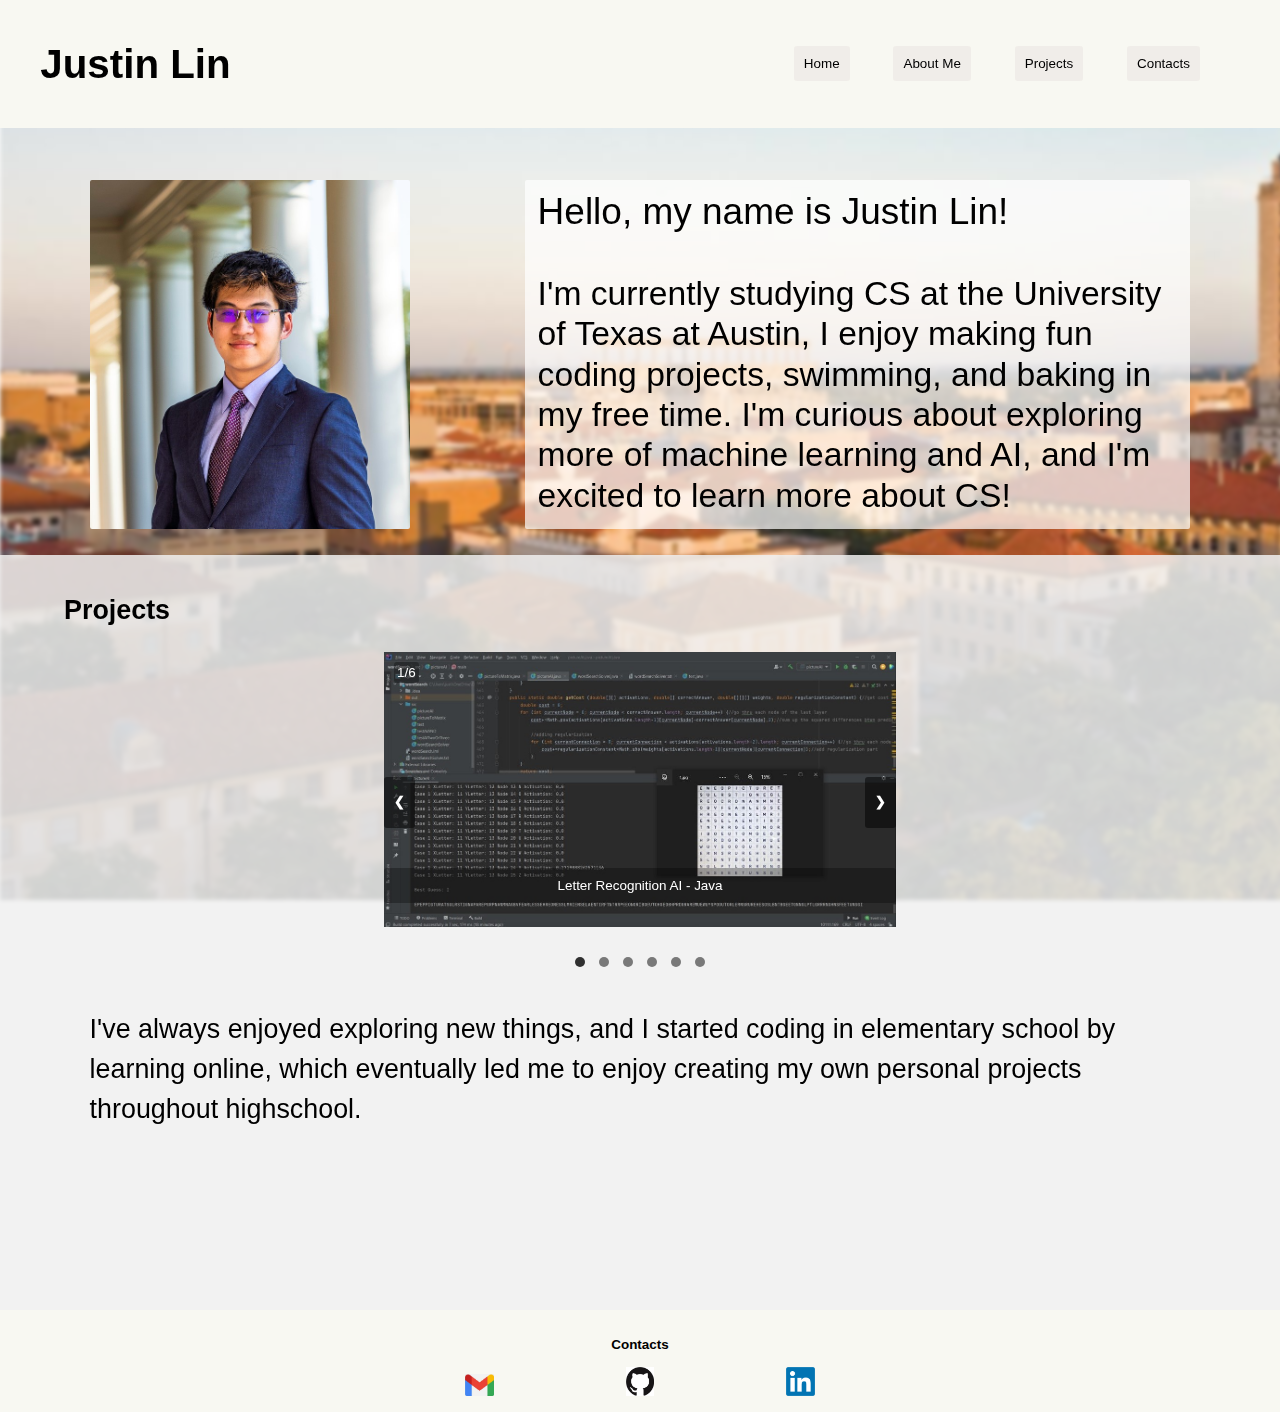
==== index.html @ bb2c2729 "Update and rename homePage.html to index.html" ====
<!DOCTYPE html>
<html>
    <head>
        <meta charset="utf-8">
        <title>Justin Lin</title>
        <style>
            /*body, h1, and h2 in the headerFooterCSS.css file*/
            
            /*p and img in the headerFooterCSS.css file*/

            /*SPACER IS EXTERNAL*/

            /*HEADER IS EXTERNAL*/

            /*MIDDLE BACKGROUND IS EXTERNAL*/

            /*About Me----------*/
            #picture-of-me {
                border-radius:2px;

                width:25vw;

                float:left;
            }
            #intro {/*span saying my name and hi*/
                font-size: 2.89vw;/*roughly 55px*/
                font-weight:500;
            }
            #about-me-text {
                background-color: rgba(255, 255, 255, 0.7);
                border-radius:2px;

                width:50vw;

                float:right;
                
                font-size:2.63vw;/*roughly 50px*/
                padding:1vw;
            }

            /*Projects----------*/

            /*The basic non-changing aesthetic stuff for slides and dots will be in the slidshowCSS.css external file
            Only the function properties, like display and bckgd color will be in each html file so I don't have to type as much*/

            .slides-0 {/*the div for each individual slide*/
                display:none;
            }
            .dots-0 {/*the little dots on the bottom of the slideshow*/
                background-color:rgba(0,0,0,0.5);
            }

            /*FOOTER IS EXTERNAL*/
        </style>
        <!--BASIC CSS FOR EVERY PAGE-->
        <link rel="stylesheet" href="basicsCSS.css">
        <!--EXTERNAL CSS FOR THE HEADER AND FOOTER-->
        <link rel="stylesheet" href="headerFooterCSS.css">
        <!--MOST OF THE CSS FOR THE SLIDESHOW IS IMPORTED THROUGH THE LINK-->
        <link rel="stylesheet" href="slideshowCSS.css">
    </head>
    <body>
        <!--This is home page, put projects and stuff on their own page(s), maybe links in header-->

        <div id="header-background">
            <div class="vertical-center-helper">
                <div id="header-content">
                    <h1 id="title">Justin Lin</h1>
                    <div id="all-header-links">
                        <a class="header-link" href="index.html">Home</a>
                        <a class="header-link" href="aboutMePage.html">About Me</a>
                        <a class="header-link" href="projectsPage.html">Projects</a>
                        <a class="header-link" href="#footer-background">Contacts</a>
                    </div>
                </div>
            </div>
        </div>

        <div class="spacer"></div>
        
        <!--Quick Intro/About Me section-->
        <!--background picture of UT-->
        <img id="UT-pic" src="websitePictures/home/UT Picture.jpg" alt="picture of UT">
        <!--Put some pictures of me-->
        <img id="picture-of-me" src="websitePictures/home/Picture of Me.jpg" alt="picture of me">
        <p id="about-me-text"><span id="intro">Hello, my name is Justin Lin!</span><br><br>I'm currently studying CS at the University of Texas at Austin, I enjoy making fun coding projects, swimming, and baking in my free time. I'm curious about exploring more of machine learning and AI, and I'm excited to learn more about CS!</p>

        <div class="middle-background">
        <!--Quick Overview/Explanation of my things-->
            <h2>Projects</h2>
            <!--Slideshow of projects-->
            <div class="slideshow-container">
                <div class="slides-container">
                    <div class="slides slides-0">
                        <img class="slideshow-image" src="websitePictures/projects/AI Picture.jpg">
                        <p class="current-picture-text">1/6</p>
                        <p class="caption">Letter Recognition AI - Java</p>
                    </div>
                    <div class="slides slides-0">
                        <img class="slideshow-image" src="websitePictures/projects/Image Processor Picture.jpg">
                        <p class="current-picture-text">2/6</p>
                        <p class="caption">Image Processor - Java</p>
                    </div>
                    <div class="slides slides-0">
                        <img class="slideshow-image" src="websitePictures/projects/Wordsearch Solver Picture.jpg">
                        <p class="current-picture-text">3/6</p>
                        <p class="caption">Word Search Solver - Java</p>
                    </div>
                    <div class="slides slides-0">
                        <img class="slideshow-image" src="websitePictures/projects/JS Games Picture.jpg">
                        <p class="current-picture-text">4/6</p>
                        <p class="caption">Java Script Minigames - JS</p>
                    </div>
                    <div class="slides slides-0">
                        <img class="slideshow-image" src="websitePictures/projects/My Website Picture.jpg">
                        <p class="current-picture-text">5/6</p>
                        <p class="caption">Website of Me - HTML/CSS/JS</p>
                    </div>
                    <div class="slides slides-0">
                        <img class="slideshow-image" src="websitePictures/projects/Unity Picture.jpg">
                        <p class="current-picture-text">6/6</p>
                        <p class="caption">Unity Game Development - Unity/C#</p>
                    </div>
        
                    <!--forward and back arrow buttons-->
                    <div class="vertical-center-helper">
                        <div class="arrow-buttons">
                            <a class="prev" onclick="slideshowZero.changeSlidesWithArrows(-1)">&#10094;</a>
                            <a class="next" onclick="slideshowZero.changeSlidesWithArrows(1)">&#10095;</a>
                        </div>
                    </div>
                </div>
                <!--Little Dots at the Bottom
                    The dots have to be outside so the container hitbox doesn't include them,
                    which makes the vertical centering of the arrows easier

                    I included an external container around everything to make it easier to position-->
                <div style="text-align:center;"><!--centers the dots horizontally-->
                    <span class="dots dots-0" onclick="slideshowZero.showSlides(0)"></span>
                    <span class="dots dots-0" onclick="slideshowZero.showSlides(1)"></span>
                    <span class="dots dots-0" onclick="slideshowZero.showSlides(2)"></span>
                    <span class="dots dots-0" onclick="slideshowZero.showSlides(3)"></span>
                    <span class="dots dots-0" onclick="slideshowZero.showSlides(4)"></span>
                    <span class="dots dots-0" onclick="slideshowZero.showSlides(5)"></span>
                </div>
            </div>
            <!--Little description/intro to my projects-->
            <p>I've always enjoyed exploring new things, and I started coding in elementary school by learning online, which eventually led me to enjoy creating my own personal projects throughout highschool. </p>
            
            <div class="spacer"></div>
            <div class="spacer"></div>
        </div>

        <!--FOOTER/CONTACT INFO, maybe check resume for contact stuff-->
        <div id="footer-background">
            <p id="footer-title">Contacts</p>
            <div class="vertical-center-helper" style="text-align:center">
                <!--for some reason, having line breaks for the anchor tag (<a>)
                    sometimes counts as white space (but not for the last one),
                    which then gets underlined and shows up as a weird bar-->
                <a class="footer-info" href="mailto:justinblin@gmail.com"><img class="logo-link" src="websitePictures/footer/Gmail Logo.jpg"></a>
                <a class="footer-info" href="https://github.com/DeepFriedChicken" target="_blank"><img class="logo-link" src="websitePictures/footer/GitHub Logo.jpg"></a>
                <a class="footer-info" href="https://www.linkedin.com/in/justin-lin-63864927a/" target="_blank">
                    <img class="logo-link" src="websitePictures/footer/LinkedIn Logo.jpg">
                </a>
            </div>
        </div>

        <!--THE JS THAT MAKES STUFF INTERACTABLE-->
        <script src="slideshowJS.js"></script>
        <script>
            var slideshowZero = new Slideshow(0);//makes a slideshow object (the constructor automatically makes the first slide visible on start)
        </script>
    </body>
</html>
---- basicsCSS.css ----
/*contains basic classes, atrributes, and properties for every webpage*/

/*BASIC ATTRIBUTES*/
html {
    scroll-behavior:smooth;/*internal links now scroll there instead of teleport*/
}
body {/*GENERAL SIZE SPACING TEXT*/
    /*Raleway, Trebuchet MS, Libre Baskerville - for text,  Julius Sans One - for links*/
    margin:5vw;
    position:relative;

    line-height:3em;
    font-family: Raleway, Trebuchet MS, sans-serif;
    font-size:1.05vw;/*roughly 20px*/
}
h1 {
    margin:0;
}
h2 {
    font-size:2.1vw;/*roughly 40px*/
}
p {
    font-size:2.1vw;
    margin:2vw;
}
img {
    margin:2vw;
}

/*USEFUL CLASSES*/
.spacer {
    clear:both;
    height:10vh;
    position:relative;/*IDK if this will help the spacer interact with anything*/
}
.vertical-center-helper {/*allows elements to be vertically centered*/
    display:table-cell;/*I think this allows the helper to use vertical-align*/

    width:100%;

    vertical-align:middle;/*do position calculuations from the middle of the element*/
    position:absolute;
    top:50%;/*centers the thing vertically*/
}
---- headerFooterCSS.css ----
/*CSS FOR THE HEADER, FOOTER, AND MIDDLEBCKGD FOR EACH PAGE*/

/*Title----------*/
#header-background {
    z-index:1;
    background-color: rgb(248,248,242);/*Sandy light beige color*/

    width:100vw;
    height:10vw;

    position:absolute;
    left:-5vw;/*since body is relative for the footer position to work,*/
    top:-5vw;/*the position has to be negative to counteract body margin*/
}
#header-content {
    z-index:1;
    position:relative;
    bottom:1.58vw;/*offset the size of the text to be vertically centered, roughly 30px*/
}
#title {/*maybe put a div underneath the entire header for background?*/
    /*background-color: rgb(0,0,0,0.1);*/
    width:26.25vw;/*roughly 500px*/

    position:absolute;
    left:3.15vw;/*roughly 60px*/

    font-size:3.15vw;/*roughly 60px*/
}
/*Header Links*/
#all-header-links {/*div of all of the links together*/
    /*background-color: rgb(0,0,0,0.1);*/
    position:absolute;
    right:60px;
}
.header-link {/*class for each individual link*/
    background-color: rgba(237,233,230,0.75);/*pinkish beige*/
    user-select:none;

    margin:20px;
    padding:10px;
    border-radius:3px;

    color:rgb(0,0,0);/*makes the header links black, not blue/purple*/
    text-decoration:none;/*removes the underlines for the header links*/
}
.header-link:hover {
    background-color: rgb(220,215,215);
    cursor:pointer;
}

/*Contacts----------*/
#footer-background {
    background-color: rgb(248,248,242);/*Sandy light beige color*/
    z-index:1;

    width:100vw;
    height:8vw;

    position:absolute;
    left:-5vw;/*since body is relative for the footer position to work,*/
    bottom:-5vw;/*the position has to be negative to counteract body margin*/
}
#footer-title {
    z-index:1;

    margin:15px;

    text-align:center;
    font-size:1.05vw;/*roughly 20px*/
    font-weight:bold;
}
.footer-info {/*the actual anchor tags for the links*/
    z-index:1;

    margin:0 5vw;
    position:relative;
    bottom:0.5vw;/*offset the text height to be vertically centered-ish
                while taking the title position into account*/
}
.logo-link {/*class for the images inside the links*/
    width:2.25vw;

    margin:0;
    position:relative;
    top:1vw;/*offset the height of the logo to be vertically centered*/
}

/*Middle Background----------*/
#UT-pic {
    z-index:-1;
    filter:blur(2px);
    overflow:hidden;/*instead of having full width (which leaves white sometimes at the bottom for tall screens)
    we use full height, but there could be extra width for tall screens, so we crop out any extra width*/

    /*width:100vw;*/
    height:100vh;

    position:fixed;
    left:0;
    top:0;/*so it starts where the header bckgd ends*/
    
    margin:0;
}
.middle-background {
    background-color: rgb(240, 240, 240, 0.85);
    /*z-index:-1; negative z-index blocks buttons*/
    clear:both;
    padding:1vw 5vw;/*since this encompases the entire projects section,
                    padding replaces original body margin*/
    position:relative;
    right:5vw;
    width:90vw;/*need to take padding into account*/
}
---- slideshowCSS.css ----
.slideshow-container {/*contains everything, including the dots, to make positioning easier*/
    width:40vw;/*may need to change this depending on the photos, this is the default*/

    margin:auto;/*may need to change if its not horiz centered, this is the default - centers entire slideshow horiz in the page*/
}
.slides-container {/*everything but the dots (for arrow centering purposes) are included*/
    position:relative;/*allows the arrow's absolute positioning to interact w/ the slides container, centering it vertically*/
    color:white;/*makes all the text of the slides white*/
}

/*****IMPORTANT*****/
/*The basic non-changing aesthetic stuff for slides and dots will be in the slidshowCSS.css external file
Only the functional properties, like display and bckgd color will be in each html file so I don't have to type as much*/

.slides {/*the div for each individual slide*/
    width:auto;

    position:relative;
}
.current-picture-text {/*the little number in the corner that shows which picture the current one is; ex: 1/3*/
    background-color:rgba(0,0,0,0.3);
    user-select:none;

    width:auto;
    height:auto;

    position:absolute;
    top:10px;
    left:10px;
    padding:3px;
    margin:0;
    border-radius:3px;

    font-size:1.05vw;/*roughly 20px*/
    line-height:normal;
}
.caption {/*the caption for each picture*/
    background-color:rgba(0,0,0,0.3);

    width:90%;/*accounts for the padding*/

    position:absolute;/*absolute is based on the closest "positioned" ancestor (not fixed or static)*/
    bottom:40px;
    padding:10px 5%;
    margin:0;
    border-radius:3px;

    text-align:center;
    font-size:1.05vw;/*roughly 20px*/
    line-height:normal;
}

/*vertical-center-helper was moved to the basicsCSS.css file*/

.arrow-buttons {/*groups togethter the 2 arrow buttons to make it easier for the helper to move*/
    position:relative;
    top:-1.58vw;/*offset the height of the arrows, roughly 30px*/
}
.prev,.next {/*CSS for each individual arrow button*/
    /*GENERAL*/
    background-color: rgba(0,0,0,0.5);
    cursor:pointer;
    user-select:none;

    /*SIZE*/
    width:auto;
    
    /*SPACING - padding/margin and position*/
    position:absolute;
    /*top:35%;/*vertical centering, iffy for diff sizes bcs % is based on width*/
    padding:5px 10px;
    border-radius:3px;

    /*TEXT*/
    font-weight:bold;
    font-size:1.05vw;/*roughly 20px*/
}
.next {/*moves the next button to the right*/
    right:0;
}
.prev:hover, .next:hover {/*makes the arrows darker when you're about to click them*/
    background-color: rgba(0,0,0,0.8);
}
.slideshow-image {/*the actual image being shown*/
    width:100%;/*I couldn't figure out how to resize the div based on the image
                so I'm just resizing the image based on the div*/

    margin:0;
}

/*****IMPORTANT*****/
/*The basic non-changing aesthetic stuff for slides and dots will be in the slidshowCSS.css external file
Only the functional properties, like display and bckgd color will be in each html file so I don't have to type as much*/

/*class for each dot <span>, not in the slides container so the dots expand the hitbox
tldr: it makes the vertical cenetering of the arrow buttons easier*/
.dots {/*the little dots on the bottom of the slideshow*/
    /*GENERAL SIZE SPACING TEXT*/
    cursor:pointer;
    display:inline-block;/*still inline but you can affect width+height*/

    width:0.79vw;/*roughly 15px*/
    height:0.79vw;/*roughly 15px*/

    border-radius:50%;/*makes the dot round instead of square*/
    margin:0 5px;
}
/*.active, */.dots:hover {/*makes the current dot and the hovering dot darker*/
    background-color: rgba(0,0,0,0.8);
}
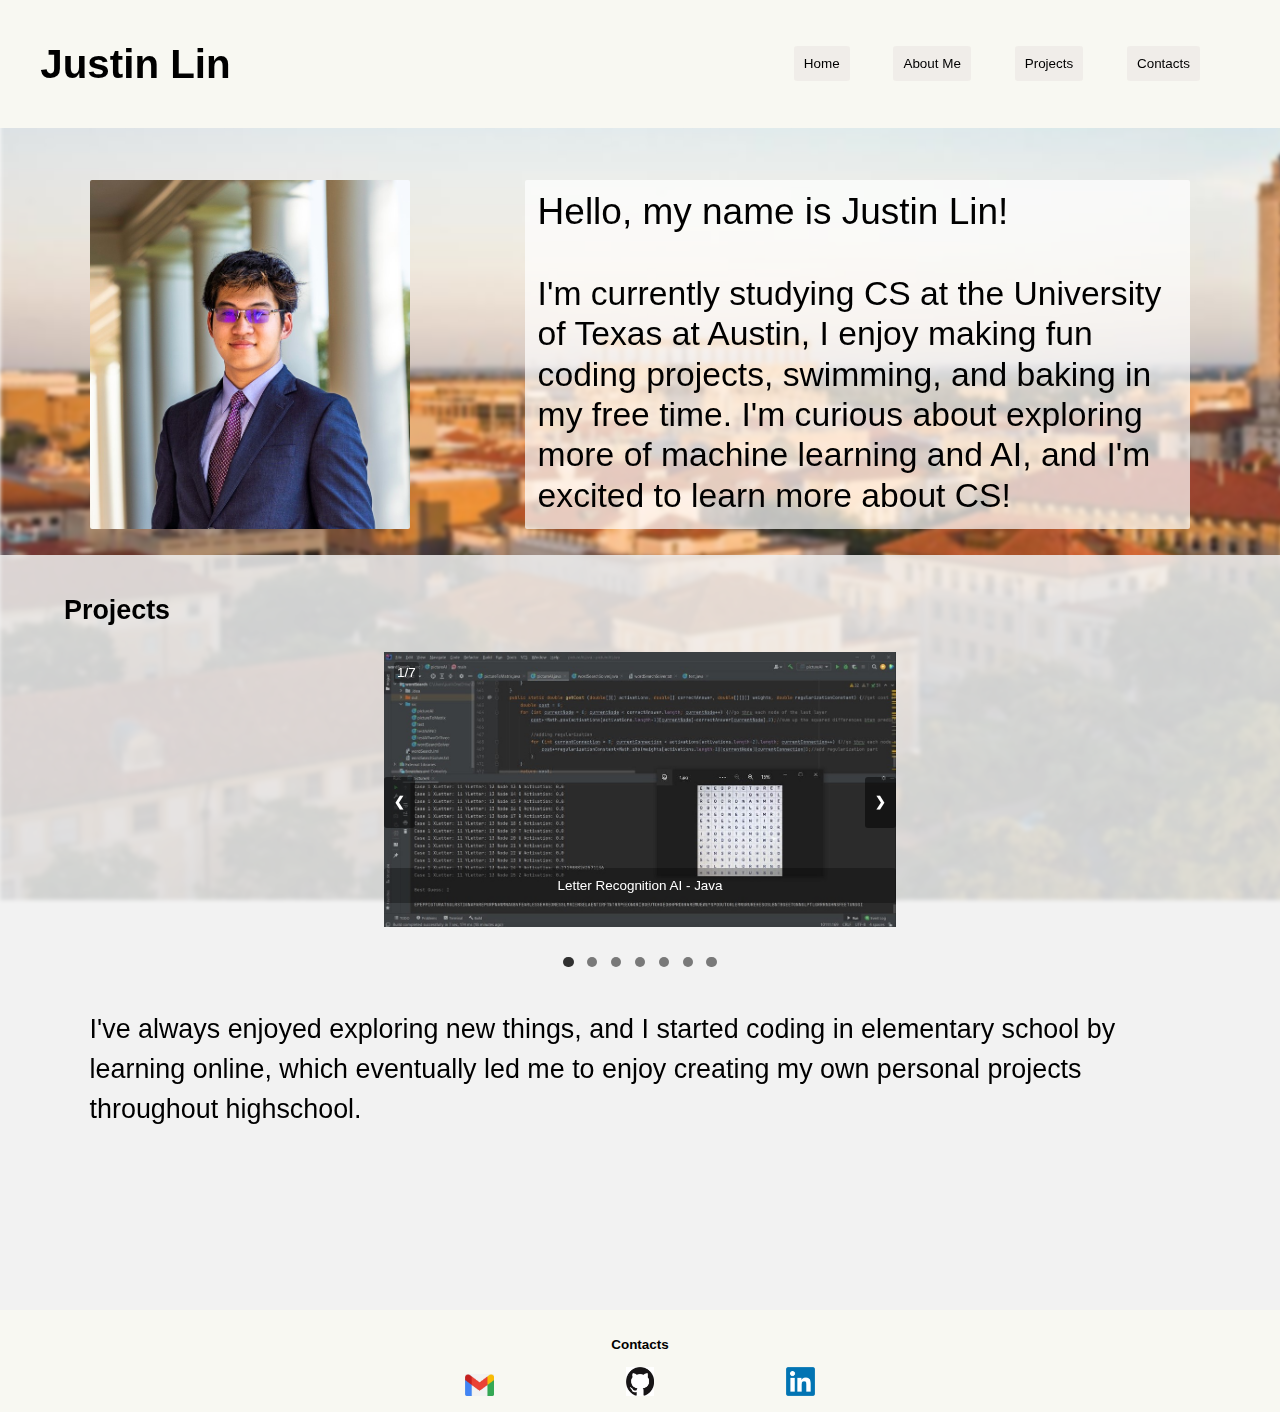
==== commit 879ba3c9: "Added chrome extension to home page slideshow" ====
--- a/index.html
+++ b/index.html
@@ -93,32 +93,37 @@
                 <div class="slides-container">
                     <div class="slides slides-0">
                         <img class="slideshow-image" src="websitePictures/projects/AI Picture.jpg">
-                        <p class="current-picture-text">1/6</p>
+                        <p class="current-picture-text">1/7</p>
                         <p class="caption">Letter Recognition AI - Java</p>
                     </div>
                     <div class="slides slides-0">
                         <img class="slideshow-image" src="websitePictures/projects/Image Processor Picture.jpg">
-                        <p class="current-picture-text">2/6</p>
+                        <p class="current-picture-text">2/7</p>
                         <p class="caption">Image Processor - Java</p>
                     </div>
                     <div class="slides slides-0">
                         <img class="slideshow-image" src="websitePictures/projects/Wordsearch Solver Picture.jpg">
-                        <p class="current-picture-text">3/6</p>
+                        <p class="current-picture-text">3/7</p>
                         <p class="caption">Word Search Solver - Java</p>
                     </div>
                     <div class="slides slides-0">
                         <img class="slideshow-image" src="websitePictures/projects/JS Games Picture.jpg">
-                        <p class="current-picture-text">4/6</p>
+                        <p class="current-picture-text">4/7</p>
                         <p class="caption">Java Script Minigames - JS</p>
                     </div>
                     <div class="slides slides-0">
                         <img class="slideshow-image" src="websitePictures/projects/My Website Picture.jpg">
-                        <p class="current-picture-text">5/6</p>
-                        <p class="caption">Website of Me - HTML/CSS/JS</p>
+                        <p class="current-picture-text">5/7</p>
+                        <p class="caption">Portfolio Website - HTML/CSS/JS</p>
+                    </div>
+                    <div class="slides slides-0">
+                        <img class="slideshow-image" src="websitePictures/projects/Extension page.jpg">
+                        <p class="current-picture-text">6/7</p>
+                        <p class="caption">Pomodoro Chrome Extension - HTML/CSS/JS</p>
                     </div>
                     <div class="slides slides-0">
                         <img class="slideshow-image" src="websitePictures/projects/Unity Picture.jpg">
-                        <p class="current-picture-text">6/6</p>
+                        <p class="current-picture-text">7/7</p>
                         <p class="caption">Unity Game Development - Unity/C#</p>
                     </div>
         
@@ -142,6 +147,7 @@
                     <span class="dots dots-0" onclick="slideshowZero.showSlides(3)"></span>
                     <span class="dots dots-0" onclick="slideshowZero.showSlides(4)"></span>
                     <span class="dots dots-0" onclick="slideshowZero.showSlides(5)"></span>
+                    <span class="dots dots-0" onclick="slideshowZero.showSlides(6)"></span>
                 </div>
             </div>
             <!--Little description/intro to my projects-->
@@ -159,7 +165,7 @@
                     sometimes counts as white space (but not for the last one),
                     which then gets underlined and shows up as a weird bar-->
                 <a class="footer-info" href="mailto:justinblin@gmail.com"><img class="logo-link" src="websitePictures/footer/Gmail Logo.jpg"></a>
-                <a class="footer-info" href="https://github.com/DeepFriedChicken" target="_blank"><img class="logo-link" src="websitePictures/footer/GitHub Logo.jpg"></a>
+                <a class="footer-info" href="https://github.com/justinblin" target="_blank"><img class="logo-link" src="websitePictures/footer/GitHub Logo.jpg"></a>
                 <a class="footer-info" href="https://www.linkedin.com/in/justin-lin-63864927a/" target="_blank">
                     <img class="logo-link" src="websitePictures/footer/LinkedIn Logo.jpg">
                 </a>
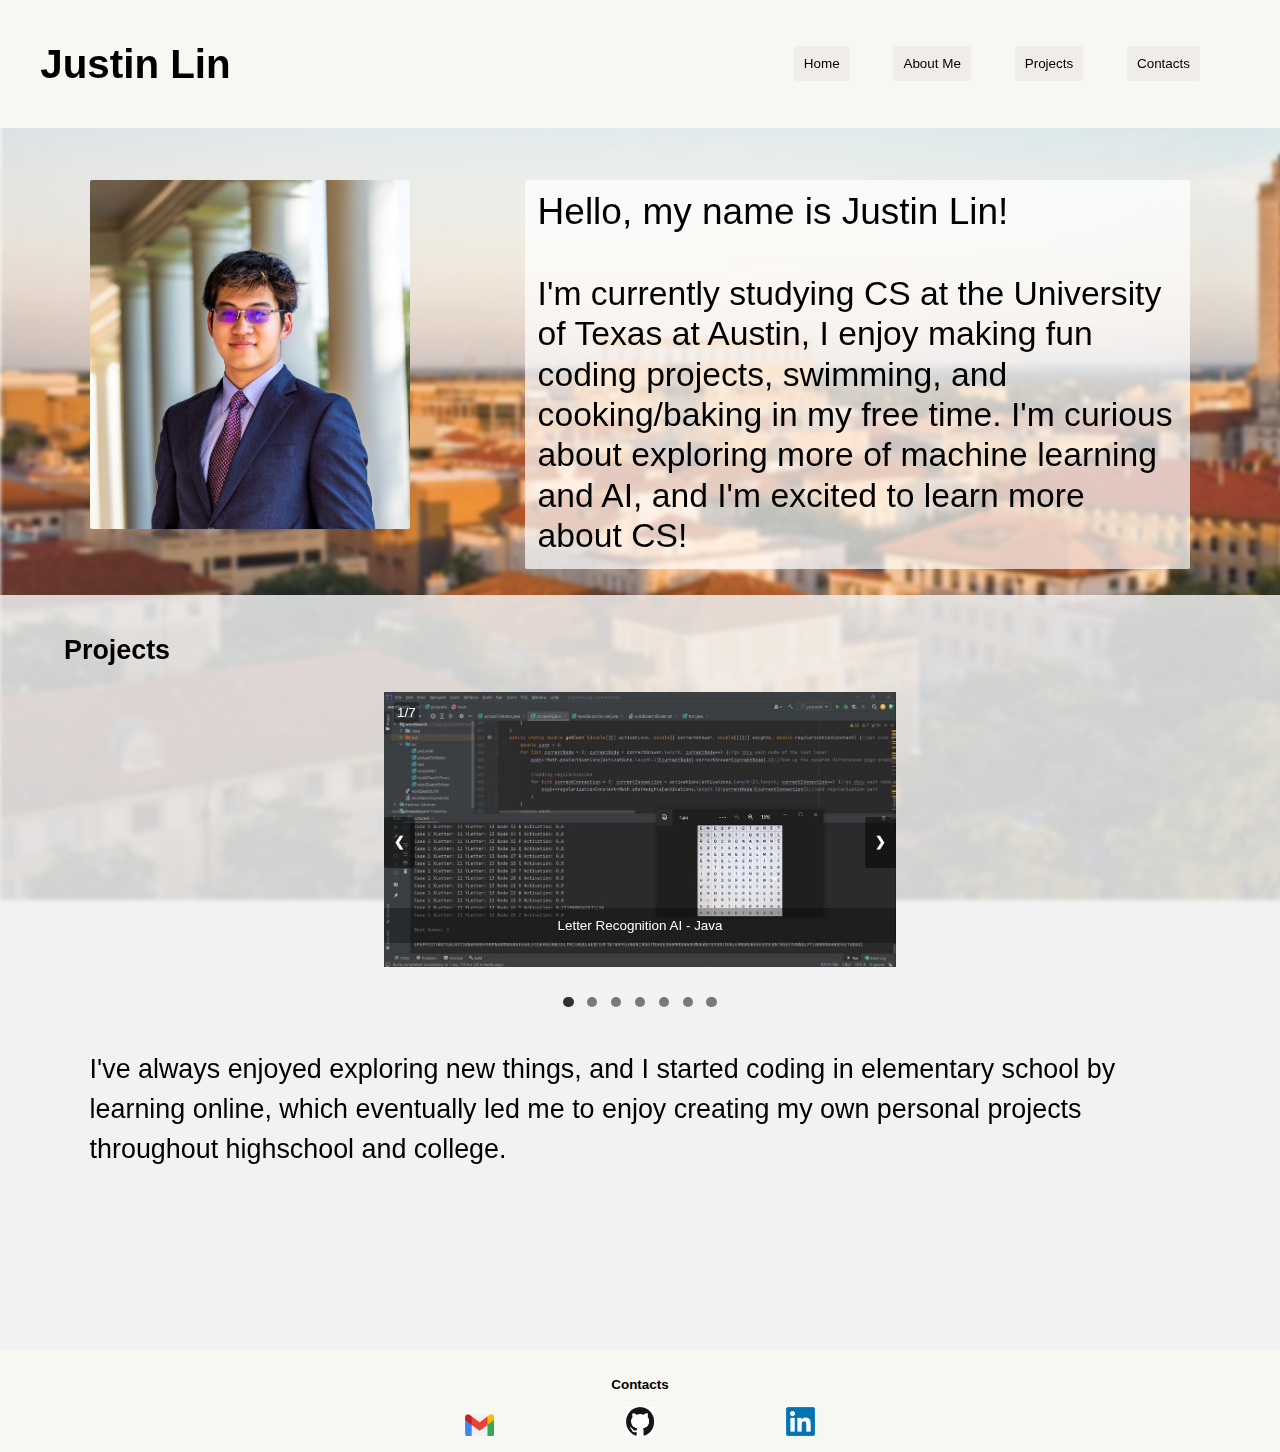
==== commit b259e19d: "Updating new info + adding github project links" ====
--- a/index.html
+++ b/index.html
@@ -83,7 +83,7 @@
         <img id="UT-pic" src="websitePictures/home/UT Picture.jpg" alt="picture of UT">
         <!--Put some pictures of me-->
         <img id="picture-of-me" src="websitePictures/home/Picture of Me.jpg" alt="picture of me">
-        <p id="about-me-text"><span id="intro">Hello, my name is Justin Lin!</span><br><br>I'm currently studying CS at the University of Texas at Austin, I enjoy making fun coding projects, swimming, and baking in my free time. I'm curious about exploring more of machine learning and AI, and I'm excited to learn more about CS!</p>
+        <p id="about-me-text"><span id="intro">Hello, my name is Justin Lin!</span><br><br>I'm currently studying CS at the University of Texas at Austin, I enjoy making fun coding projects, swimming, and cooking/baking in my free time. I'm curious about exploring more of machine learning and AI, and I'm excited to learn more about CS!</p>
 
         <div class="middle-background">
         <!--Quick Overview/Explanation of my things-->
@@ -151,7 +151,10 @@
                 </div>
             </div>
             <!--Little description/intro to my projects-->
-            <p>I've always enjoyed exploring new things, and I started coding in elementary school by learning online, which eventually led me to enjoy creating my own personal projects throughout highschool. </p>
+            <p>
+                I've always enjoyed exploring new things, and I started coding in elementary school by learning online, 
+                which eventually led me to enjoy creating my own personal projects throughout highschool and college.
+            </p>
             
             <div class="spacer"></div>
             <div class="spacer"></div>
--- a/headerFooterCSS.css
+++ b/headerFooterCSS.css
@@ -32,7 +32,7 @@
     position:absolute;
     right:60px;
 }
-.header-link {/*class for each individual link*/
+.header-link, .github-project-link {/*class for each individual link*/
     background-color: rgba(237,233,230,0.75);/*pinkish beige*/
     user-select:none;
 
@@ -42,6 +42,9 @@
 
     color:rgb(0,0,0);/*makes the header links black, not blue/purple*/
     text-decoration:none;/*removes the underlines for the header links*/
+}
+.github-project-link { /*changing the background so it pops out better*/
+    background-color: rgb(248,248,242);
 }
 .header-link:hover {
     background-color: rgb(220,215,215);
